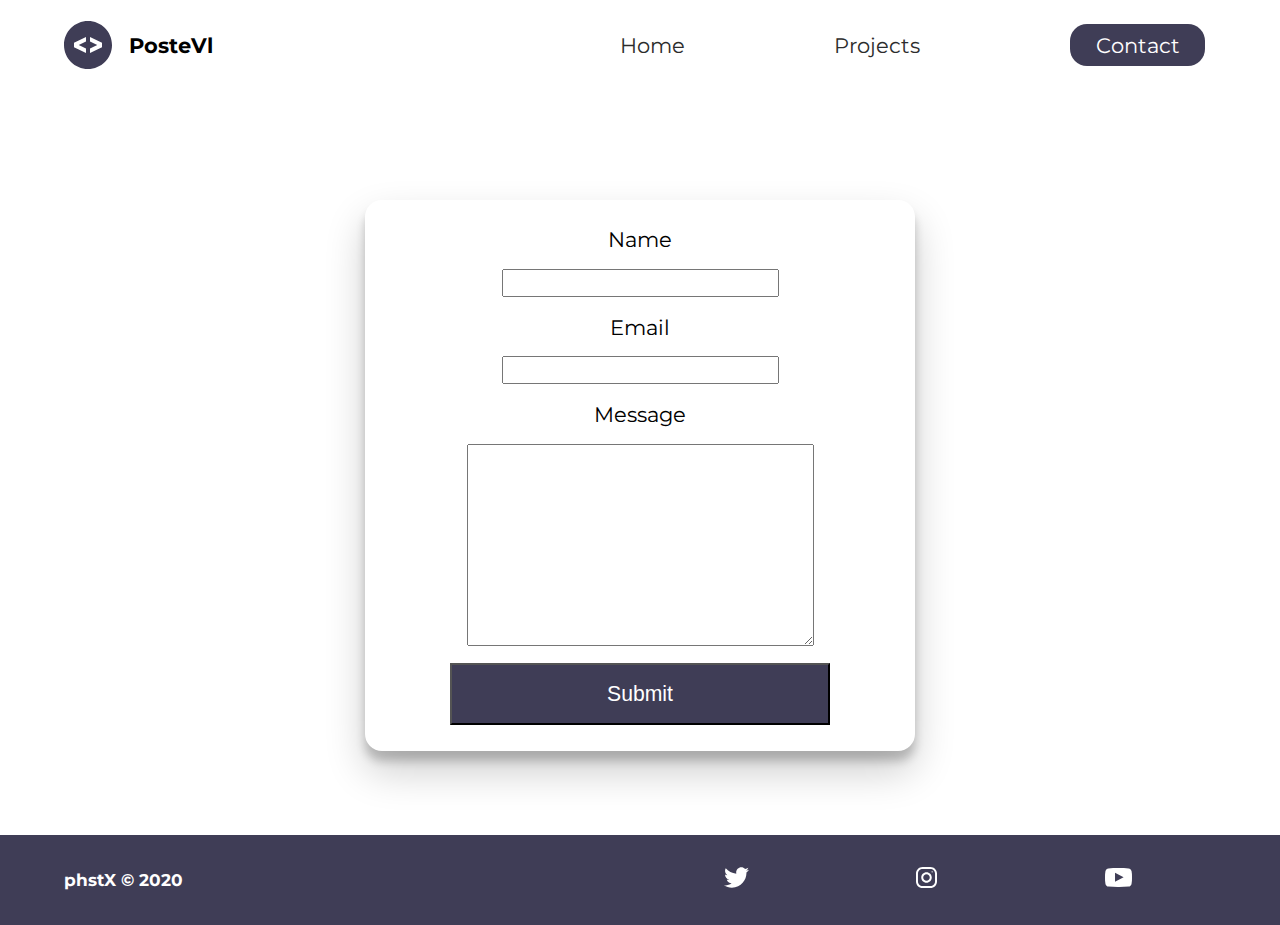
==== contact/index.html @ 8942514b "copied icons in subfolders due to render bug" ====
<!DOCTYPE html>
<html lang="en">
  <head>
    <meta charset="UTF-8" />
    <meta name="viewport" content="width=device-width, initial-scale=1.0" />
    <meta http-equiv="X-UA-Compatible" content="ie=edge" />
    <meta
      name="description"
      content="Soon-to-be CS graduate with a keen interest in Software Development"
    />
    <meta name="robots" content="index,follow" />
    <link
      href="https://fonts.googleapis.com/css?family=Montserrat:400,500&display=swap"
      rel="stylesheet"
    />
    <link rel="stylesheet" href="../styles/style.css" />
    <title>PosteVl</title>
  </head>
  <body>
    <header class="main-head">
      <nav>
        <div class="logo">
          <img src="../icons/code.svg" alt="logo" />
          <h1>PosteVl</h1>
        </div>
        <ul>
          <li><a href="../index.html">Home</a></li>
          <li><a href="../projects/">Projects</a></li>
          <li><a class="active" href="./index.html">Contact</a></li>
        </ul>
      </nav>
    </header>
    <section class="form-section">
      <form>
        <label for="name">Name</label>
        <input type="text" name="name" id="name" required />
        <label for="email">Email</label>
        <input type="email" name="email" id="email" required />
        <label for="message">Message</label>
        <textarea name="message" id="message" cols="30" rows="10"></textarea>
        <button type="submit">Submit</button>
      </form>
    </section>
    <footer>
      <h4>phstX &copy; 2020</h4>
      <ul>
        <li>
          <a href="#"><img src="twitter 1.svg" alt="twitter-social"/></a>
        </li>
        <li>
          <a href="#"
            ><img src="instagram 1.svg" alt="instagram-social"
          /></a>
        </li>
        <li>
          <a href="#"
            ><img src="youtube-symbol 1.svg" alt="youtube-social"
          /></a>
        </li>
      </ul>
    </footer>
  </body>
</html>
---- styles/style.css ----
/* Global Styles */
* {
  margin: 0;
  padding: 0;
  -webkit-box-sizing: border-box;
          box-sizing: border-box;
}

html {
  font-size: 62.5%;
}

body {
  font-family: "Montserrat", sans-serif;
}

h1 {
  font-size: 2.5rem;
}

li,
button,
label,
input,
a,
p {
  font-size: 2.5rem;
}

h2 {
  font-size: 4rem;
}

h3 {
  font-size: 2.5rem;
}

h4,
h5 {
  font-size: 2rem;
}

ul {
  list-style: none;
}

a {
  text-decoration: none;
  color: #2c2c2c;
}

.main-head {
  width: 95%;
  margin: 0 0 0 auto;
}

nav {
  display: -webkit-box;
  display: -ms-flexbox;
  display: flex;
  -webkit-box-pack: justify;
      -ms-flex-pack: justify;
          justify-content: space-between;
  -webkit-box-align: center;
      -ms-flex-align: center;
          align-items: center;
  -webkit-box-orient: horizontal;
  -webkit-box-direction: normal;
      -ms-flex-direction: row;
          flex-direction: row;
  min-height: 10vh;
  width: 60%;
  -ms-flex-wrap: wrap;
      flex-wrap: wrap;
}

nav .logo {
  display: -webkit-box;
  display: -ms-flexbox;
  display: flex;
  -webkit-box-pack: start;
      -ms-flex-pack: start;
          justify-content: flex-start;
  -webkit-box-align: center;
      -ms-flex-align: center;
          align-items: center;
  -webkit-box-orient: horizontal;
  -webkit-box-direction: normal;
      -ms-flex-direction: row;
          flex-direction: row;
  -webkit-box-flex: 1;
      -ms-flex: 1 1 10rem;
          flex: 1 1 10rem;
}

nav .logo h1 {
  margin: 2rem;
}

nav ul {
  display: -webkit-box;
  display: -ms-flexbox;
  display: flex;
  -ms-flex-pack: distribute;
      justify-content: space-around;
  -webkit-box-align: center;
      -ms-flex-align: center;
          align-items: center;
  -webkit-box-orient: horizontal;
  -webkit-box-direction: normal;
      -ms-flex-direction: row;
          flex-direction: row;
  -webkit-box-flex: 1;
      -ms-flex: 1 1 40rem;
          flex: 1 1 40rem;
}

.intro {
  min-height: 90vh;
  width: 90%;
  margin: auto;
  -ms-flex-wrap: wrap;
      flex-wrap: wrap;
  display: -webkit-box;
  display: -ms-flexbox;
  display: flex;
  -webkit-box-pack: justify;
      -ms-flex-pack: justify;
          justify-content: space-between;
  -webkit-box-align: center;
      -ms-flex-align: center;
          align-items: center;
  -webkit-box-orient: horizontal;
  -webkit-box-direction: normal;
      -ms-flex-direction: row;
          flex-direction: row;
}

.intro h2 {
  font-size: 8rem;
  padding-top: 2rem;
  background: -webkit-gradient(linear, left top, right top, from(#a151e0), to(#ff8787));
  background: linear-gradient(left, #a151e0, #ff8787);
  background-clip: text;
  -webkit-text-fill-color: transparent;
  display: inline-block;
}

.intro h3 {
  font-size: 6rem;
  padding: 2rem 0rem;
}

.intro p {
  padding-top: 2rem;
  color: #2c2c2c;
}

.splash {
  position: absolute;
  top: 0%;
  right: 0%;
  height: 100%;
  z-index: -1;
}

.intro-social {
  margin-top: 4rem;
}

.intro-social a {
  margin-right: 5rem;
}

.active {
  background: #3F3D56;
  color: white;
  padding: 1rem 3rem;
  border-radius: 2rem;
}

.intro-text,
.intro-images {
  -webkit-box-flex: 1;
      -ms-flex: 1 1 40rem;
          flex: 1 1 40rem;
}

#plant-left {
  -webkit-animation: plant 1.5s ease infinite alternate;
          animation: plant 1.5s ease infinite alternate;
}

#plant-right {
  -webkit-animation: plant 1.5s ease infinite alternate 0.5s;
          animation: plant 1.5s ease infinite alternate 0.5s;
}

#me {
  -webkit-animation: me 1s ease infinite alternate;
          animation: me 1s ease infinite alternate;
  -webkit-transform-origin: bottom;
          transform-origin: bottom;
}

#clock-arrow {
  -webkit-animation: clock 1.5s infinite linear;
          animation: clock 1.5s infinite linear;
  transform-box: fill-box;
  -webkit-transform-origin: bottom;
          transform-origin: bottom;
}

@-webkit-keyframes me {
  from {
    -webkit-transform: rotateZ(-5deg);
            transform: rotateZ(-5deg);
  }
  to {
    -webkit-transform: rotateZ(5deg);
            transform: rotateZ(5deg);
  }
}

@keyframes me {
  from {
    -webkit-transform: rotateZ(-5deg);
            transform: rotateZ(-5deg);
  }
  to {
    -webkit-transform: rotateZ(5deg);
            transform: rotateZ(5deg);
  }
}

@-webkit-keyframes plant {
  from {
    -webkit-transform: translateY(0%);
            transform: translateY(0%);
  }
  to {
    -webkit-transform: translateY(-30%);
            transform: translateY(-30%);
  }
}

@keyframes plant {
  from {
    -webkit-transform: translateY(0%);
            transform: translateY(0%);
  }
  to {
    -webkit-transform: translateY(-30%);
            transform: translateY(-30%);
  }
}

@-webkit-keyframes clock {
  from {
    -webkit-transform: rotateZ(0deg);
            transform: rotateZ(0deg);
  }
  to {
    -webkit-transform: rotateZ(360deg);
            transform: rotateZ(360deg);
  }
}

@keyframes clock {
  from {
    -webkit-transform: rotateZ(0deg);
            transform: rotateZ(0deg);
  }
  to {
    -webkit-transform: rotateZ(360deg);
            transform: rotateZ(360deg);
  }
}

.projects {
  width: 90%;
  margin: auto;
  min-height: 90vh;
  display: -webkit-box;
  display: -ms-flexbox;
  display: flex;
  -webkit-box-pack: justify;
      -ms-flex-pack: justify;
          justify-content: space-between;
  -webkit-box-align: center;
      -ms-flex-align: center;
          align-items: center;
  -webkit-box-orient: horizontal;
  -webkit-box-direction: normal;
      -ms-flex-direction: row;
          flex-direction: row;
  text-align: center;
  -ms-flex-wrap: wrap;
      flex-wrap: wrap;
}

.projects h2 {
  margin: 5rem;
}

.myprojects {
  -webkit-box-flex: 1;
      -ms-flex: 1 1 40rem;
          flex: 1 1 40rem;
}

.form-section {
  min-height: 80vh;
  display: -webkit-box;
  display: -ms-flexbox;
  display: flex;
  -webkit-box-pack: center;
      -ms-flex-pack: center;
          justify-content: center;
  -webkit-box-align: center;
      -ms-flex-align: center;
          align-items: center;
  -webkit-box-orient: horizontal;
  -webkit-box-direction: normal;
      -ms-flex-direction: row;
          flex-direction: row;
  margin-top: 3rem;
}

.form-section form {
  padding: 3rem 10rem;
  -webkit-box-shadow: 0px 10px 10px rgba(0, 0, 0, 0.2), 0px 20px 40px rgba(0, 0, 0, 0.2);
          box-shadow: 0px 10px 10px rgba(0, 0, 0, 0.2), 0px 20px 40px rgba(0, 0, 0, 0.2);
  display: -webkit-box;
  display: -ms-flexbox;
  display: flex;
  -webkit-box-pack: center;
      -ms-flex-pack: center;
          justify-content: center;
  -webkit-box-align: center;
      -ms-flex-align: center;
          align-items: center;
  -webkit-box-orient: vertical;
  -webkit-box-direction: normal;
      -ms-flex-direction: column;
          flex-direction: column;
  border-radius: 2rem;
}

.form-section form input,
.form-section form textarea {
  margin: 2rem;
}

.form-section form input:focus,
.form-section form textarea:focus {
  outline: 2px solid black;
}

.form-section form textarea {
  font-family: "Montserrat", sans-serif;
  font-size: 2rem;
}

.form-section form button {
  width: 100%;
  padding: 2rem;
  background: #3F3D56;
  color: white;
}

.form-section form button:focus {
  background: #3F3D56;
}

footer {
  background: #3F3D56;
  color: white;
  min-height: 10vh;
  padding: 0% 5%;
  display: -webkit-box;
  display: -ms-flexbox;
  display: flex;
  -webkit-box-pack: start;
      -ms-flex-pack: start;
          justify-content: flex-start;
  -webkit-box-align: center;
      -ms-flex-align: center;
          align-items: center;
  -webkit-box-orient: horizontal;
  -webkit-box-direction: normal;
      -ms-flex-direction: row;
          flex-direction: row;
}

footer ul {
  -webkit-box-flex: 1;
      -ms-flex: 1 1 40rem;
          flex: 1 1 40rem;
  display: -webkit-box;
  display: -ms-flexbox;
  display: flex;
  -ms-flex-pack: distribute;
      justify-content: space-around;
  -webkit-box-align: center;
      -ms-flex-align: center;
          align-items: center;
  -webkit-box-orient: horizontal;
  -webkit-box-direction: normal;
      -ms-flex-direction: row;
          flex-direction: row;
}

footer h4 {
  -webkit-box-flex: 1;
      -ms-flex: 1 1 40rem;
          flex: 1 1 40rem;
}

@media screen and (max-width: 1332px) {
  html {
    font-size: 53%;
  }
  .splash {
    display: none;
  }
  svg {
    width: 80%;
  }
  nav {
    width: 100%;
  }
}

@media screen and (max-width: 754px) {
  html {
    font-size: 45%;
  }
  svg {
    height: 60%;
  }
  .main-head {
    width: 100%;
  }
  nav .logo {
    display: -webkit-box;
    display: -ms-flexbox;
    display: flex;
    -webkit-box-pack: center;
        -ms-flex-pack: center;
            justify-content: center;
    -webkit-box-align: center;
        -ms-flex-align: center;
            align-items: center;
    -webkit-box-orient: vertical;
    -webkit-box-direction: normal;
        -ms-flex-direction: column;
            flex-direction: column;
    -webkit-box-flex: 1;
        -ms-flex: 1 1 20rem;
            flex: 1 1 20rem;
    margin-top: 2rem;
  }
  nav ul {
    -webkit-box-flex: 1;
        -ms-flex: 1 1 60rem;
            flex: 1 1 60rem;
    margin: 2rem 0rem;
  }
  .intro-text {
    margin-top: 5rem;
    text-align: center;
  }
  .intro-images {
    text-align: center;
  }
  .intro-social {
    display: -webkit-box;
    display: -ms-flexbox;
    display: flex;
    -webkit-box-pack: center;
        -ms-flex-pack: center;
            justify-content: center;
    -webkit-box-align: center;
        -ms-flex-align: center;
            align-items: center;
    -webkit-box-orient: horizontal;
    -webkit-box-direction: normal;
        -ms-flex-direction: row;
            flex-direction: row;
  }
  .intro-social a {
    margin: 2rem;
  }
  .myprojects {
    -webkit-box-flex: 1;
        -ms-flex: 1 1 50rem;
            flex: 1 1 50rem;
  }
  .myprojects img {
    width: 100%;
    height: 100%;
  }
  form {
    padding: 0rem;
    width: 100%;
  }
}
/*# sourceMappingURL=style.css.map */
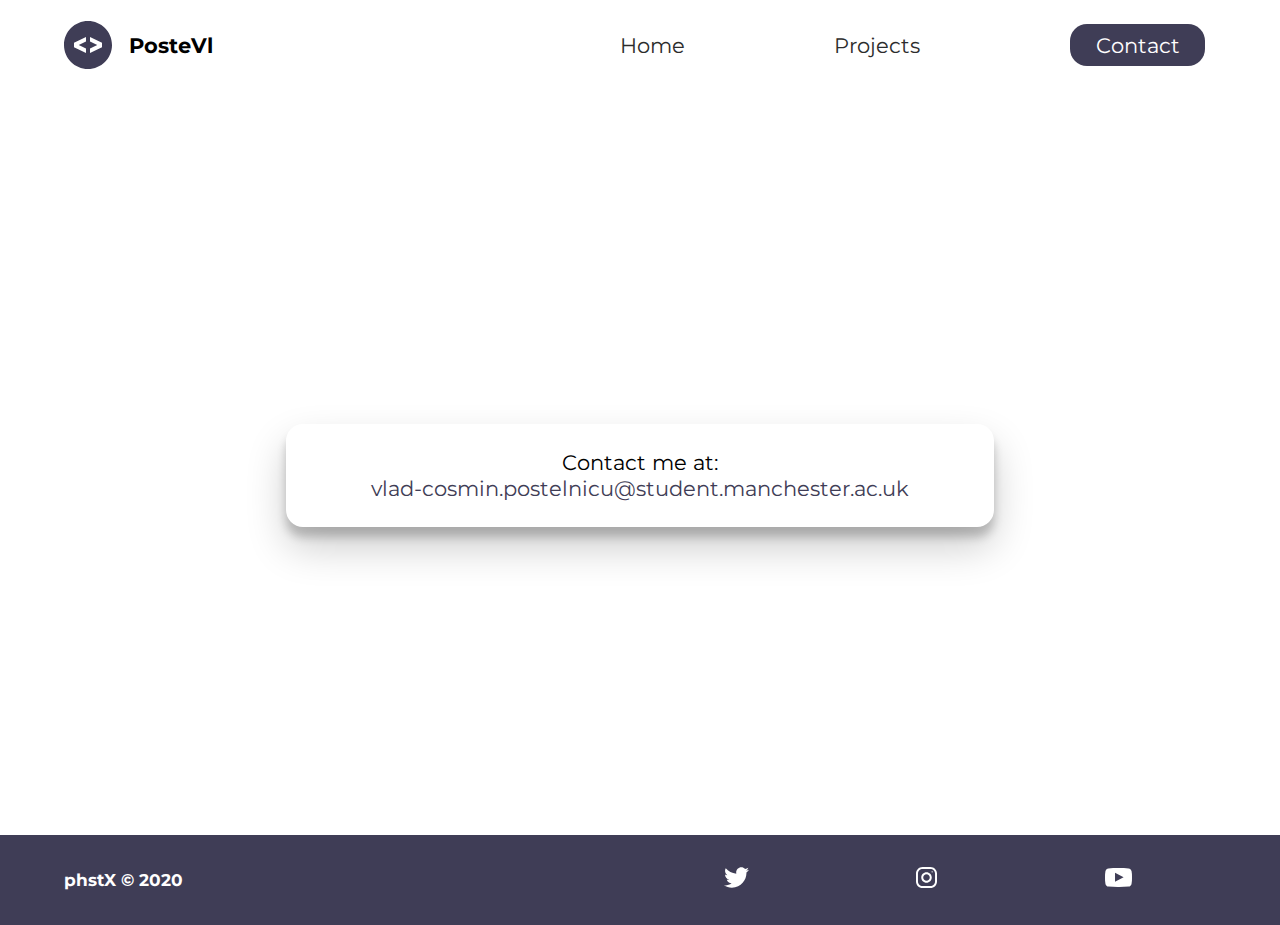
==== commit b262333a: "added mail to contact" ====
--- a/contact/index.html
+++ b/contact/index.html
@@ -30,31 +30,30 @@
         </ul>
       </nav>
     </header>
-    <section class="form-section">
-      <form>
-        <label for="name">Name</label>
-        <input type="text" name="name" id="name" required />
-        <label for="email">Email</label>
-        <input type="email" name="email" id="email" required />
-        <label for="message">Message</label>
-        <textarea name="message" id="message" cols="30" rows="10"></textarea>
-        <button type="submit">Submit</button>
-      </form>
+    <section class="contact-div">
+      <div>
+        <label for="name">Contact me at:</label>
+        <a id="popout-a" href="mailto: vlad-cosmin.postelnicu@student.manchester.ac.uk"
+          >vlad-cosmin.postelnicu@student.manchester.ac.uk</a
+        >
+      </div>
     </section>
     <footer>
       <h4>phstX &copy; 2020</h4>
       <ul>
         <li>
-          <a href="#"><img src="twitter 1.svg" alt="twitter-social"/></a>
-        </li>
-        <li>
           <a href="#"
-            ><img src="instagram 1.svg" alt="instagram-social"
+            ><img src="../icons/twitter 1.svg" alt="twitter-social"
           /></a>
         </li>
         <li>
           <a href="#"
-            ><img src="youtube-symbol 1.svg" alt="youtube-social"
+            ><img src="../icons/instagram 1.svg" alt="instagram-social"
+          /></a>
+        </li>
+        <li>
+          <a href="#"
+            ><img src="../icons/youtube-symbol 1.svg" alt="youtube-social"
           /></a>
         </li>
       </ul>
--- a/styles/style.css
+++ b/styles/style.css
@@ -1,4 +1,9 @@
 /* Global Styles */
+:root {
+  --mainColor: #3F3D56;
+  --posteetColor:#b5975e;
+  --phoneColor: #000;
+}
 * {
   margin: 0;
   padding: 0;
@@ -309,7 +314,7 @@
           flex: 1 1 40rem;
 }
 
-.form-section {
+.contact-div {
   min-height: 80vh;
   display: -webkit-box;
   display: -ms-flexbox;
@@ -327,7 +332,7 @@
   margin-top: 3rem;
 }
 
-.form-section form {
+.contact-div div {
   padding: 3rem 10rem;
   -webkit-box-shadow: 0px 10px 10px rgba(0, 0, 0, 0.2), 0px 20px 40px rgba(0, 0, 0, 0.2);
           box-shadow: 0px 10px 10px rgba(0, 0, 0, 0.2), 0px 20px 40px rgba(0, 0, 0, 0.2);
@@ -347,30 +352,68 @@
   border-radius: 2rem;
 }
 
-.form-section form input,
-.form-section form textarea {
-  margin: 2rem;
-}
-
-.form-section form input:focus,
-.form-section form textarea:focus {
-  outline: 2px solid black;
-}
-
-.form-section form textarea {
-  font-family: "Montserrat", sans-serif;
-  font-size: 2rem;
-}
-
-.form-section form button {
-  width: 100%;
-  padding: 2rem;
-  background: #3F3D56;
-  color: white;
-}
-
-.form-section form button:focus {
-  background: #3F3D56;
+/*=============================================== anchor tags styling ===================================================*/
+#popout-a {
+  color: var(--mainColor);
+  text-decoration: none;
+}
+
+#popout-a:hover {
+  color: transparent;
+  -webkit-text-stroke: 2px var(--mainColor);
+}
+
+@supports not(-webkit-text-stroke: 2px red) {
+  #popout-a:hover {
+    text-shadow:
+      3px 3px 0 var(--mainColor),
+      -1px -1px 0 var(--mainColor),
+      1px -1px 0 var(--mainColor),
+      -1px 1px 0 var(--mainColor),
+      1px 1px 0 var(--mainColor);
+  }
+}
+
+#popout-a-posteet {
+  color: var(--posteetColor);
+  text-decoration: none;
+}
+
+#popout-a-posteet:hover {
+  color: transparent;
+  -webkit-text-stroke: 2px var(--posteetColor);
+}
+
+@supports not(-webkit-text-stroke: 2px red) {
+  #popout-a-posteet:hover {
+    text-shadow:
+      3px 3px 0 var(--posteetColor),
+      -1px -1px 0 var(--posteetColor),
+      1px -1px 0 var(--posteetColor),
+      -1px 1px 0 var(--posteetColor),
+      1px 1px 0 var(--posteetColor);
+  }
+}
+
+#popout-a-phone {
+  color: var(--phoneColor);
+  text-decoration: none;
+}
+
+#popout-a-phone:hover {
+  color: transparent;
+  -webkit-text-stroke: 2px var(--phoneColor);
+}
+
+@supports not(-webkit-text-stroke: 2px red) {
+  #popout-a-phone:hover {
+    text-shadow:
+      3px 3px 0 var(--phoneColor),
+      -1px -1px 0 var(--phoneColor),
+      1px -1px 0 var(--phoneColor),
+      -1px 1px 0 var(--phoneColor),
+      1px 1px 0 var(--phoneColor);
+  }
 }
 
 footer {
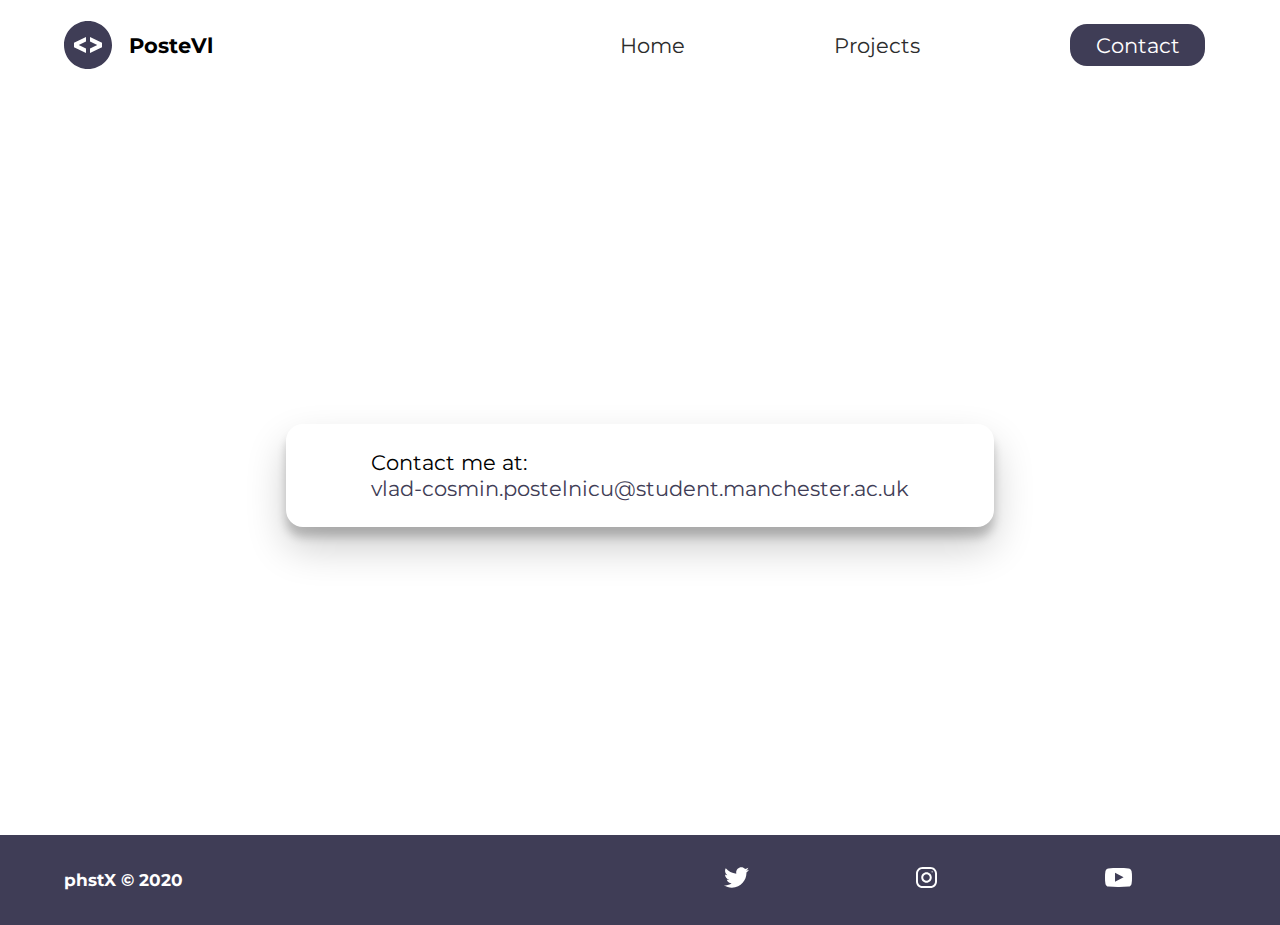
==== commit bc50b1a1: "fix render bug" ====
--- a/contact/index.html
+++ b/contact/index.html
@@ -30,14 +30,17 @@
         </ul>
       </nav>
     </header>
-    <section class="contact-div">
-      <div>
-        <label for="name">Contact me at:</label>
-        <a id="popout-a" href="mailto: vlad-cosmin.postelnicu@student.manchester.ac.uk"
-          >vlad-cosmin.postelnicu@student.manchester.ac.uk</a
-        >
-      </div>
+    <section class="form-section">
+      <form>
+        <div>
+          <label for="name">Contact me at:</label> </br>
+          <a id="popout-a" href="mailto: vlad-cosmin.postelnicu@student.manchester.ac.uk"
+            >vlad-cosmin.postelnicu@student.manchester.ac.uk</a
+          >
+        </div>
+      </form>
     </section>
+      
     <footer>
       <h4>phstX &copy; 2020</h4>
       <ul>
--- a/styles/style.css
+++ b/styles/style.css
@@ -313,8 +313,7 @@
       -ms-flex: 1 1 40rem;
           flex: 1 1 40rem;
 }
-
-.contact-div {
+.form-section {
   min-height: 80vh;
   display: -webkit-box;
   display: -ms-flexbox;
@@ -332,7 +331,7 @@
   margin-top: 3rem;
 }
 
-.contact-div div {
+.form-section form {
   padding: 3rem 10rem;
   -webkit-box-shadow: 0px 10px 10px rgba(0, 0, 0, 0.2), 0px 20px 40px rgba(0, 0, 0, 0.2);
           box-shadow: 0px 10px 10px rgba(0, 0, 0, 0.2), 0px 20px 40px rgba(0, 0, 0, 0.2);
@@ -351,6 +350,33 @@
           flex-direction: column;
   border-radius: 2rem;
 }
+
+.form-section form input,
+.form-section form textarea {
+  margin: 2rem;
+}
+
+.form-section form input:focus,
+.form-section form textarea:focus {
+  outline: 2px solid black;
+}
+
+.form-section form textarea {
+  font-family: "Montserrat", sans-serif;
+  font-size: 2rem;
+}
+
+.form-section form button {
+  width: 100%;
+  padding: 2rem;
+  background: #154353;
+  color: white;
+}
+
+.form-section form button:focus {
+  background: #33696b;
+}
+
 
 /*=============================================== anchor tags styling ===================================================*/
 #popout-a {
@@ -415,7 +441,7 @@
       1px 1px 0 var(--phoneColor);
   }
 }
-
+/* ===================================================================================================================*/
 footer {
   background: #3F3D56;
   color: white;
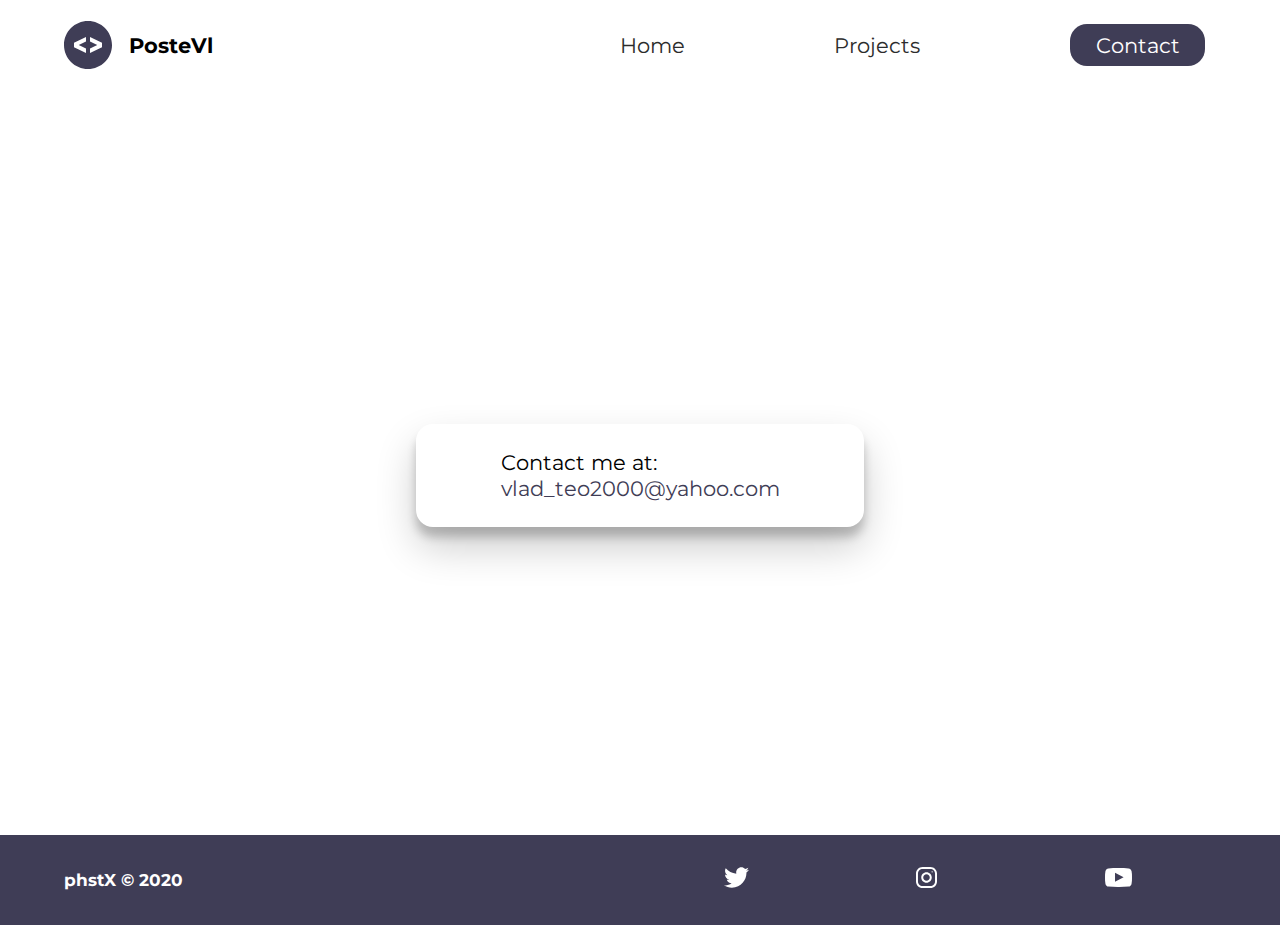
==== commit 97a43e57: "added mail to contact" ====
--- a/contact/index.html
+++ b/contact/index.html
@@ -34,8 +34,8 @@
       <form>
         <div>
           <label for="name">Contact me at:</label> </br>
-          <a id="popout-a" href="mailto: vlad-cosmin.postelnicu@student.manchester.ac.uk"
-            >vlad-cosmin.postelnicu@student.manchester.ac.uk</a
+          <a id="popout-a" href="mailto: vlad_teo2000@yahoo.com"
+            >vlad_teo2000@yahoo.com</a
           >
         </div>
       </form>
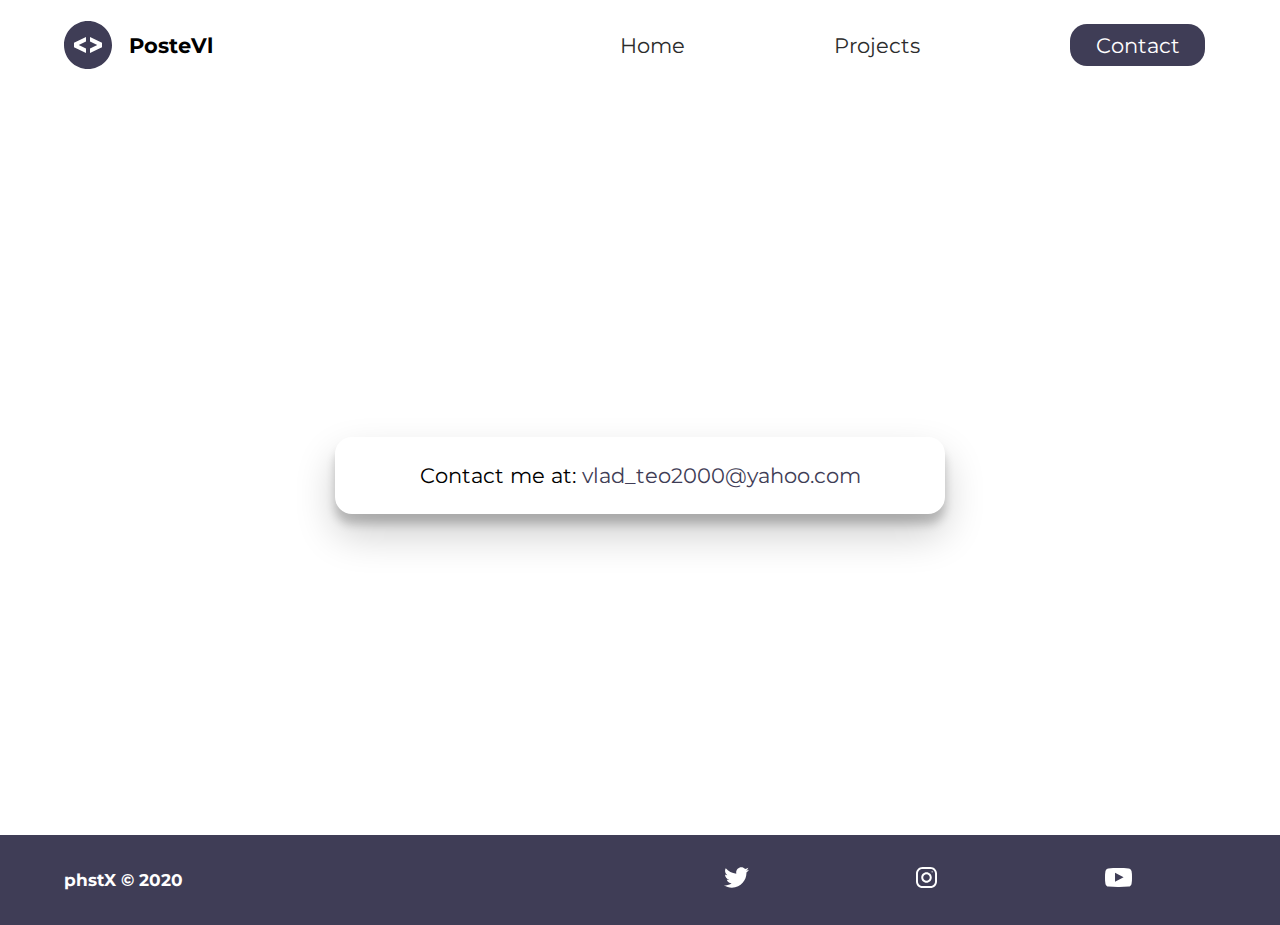
==== commit 58a9c443: "fix render bugs" ====
--- a/contact/index.html
+++ b/contact/index.html
@@ -33,14 +33,16 @@
     <section class="form-section">
       <form>
         <div>
-          <label for="name">Contact me at:</label> </br>
-          <a id="popout-a" href="mailto: vlad_teo2000@yahoo.com"
-            >vlad_teo2000@yahoo.com</a
+          <label for="name"
+            >Contact me at:
+            <a id="popout-a" href="mailto: vlad_teo2000@yahoo.com"
+              >vlad_teo2000@yahoo.com</a
+            ></label
           >
         </div>
       </form>
     </section>
-      
+
     <footer>
       <h4>phstX &copy; 2020</h4>
       <ul>
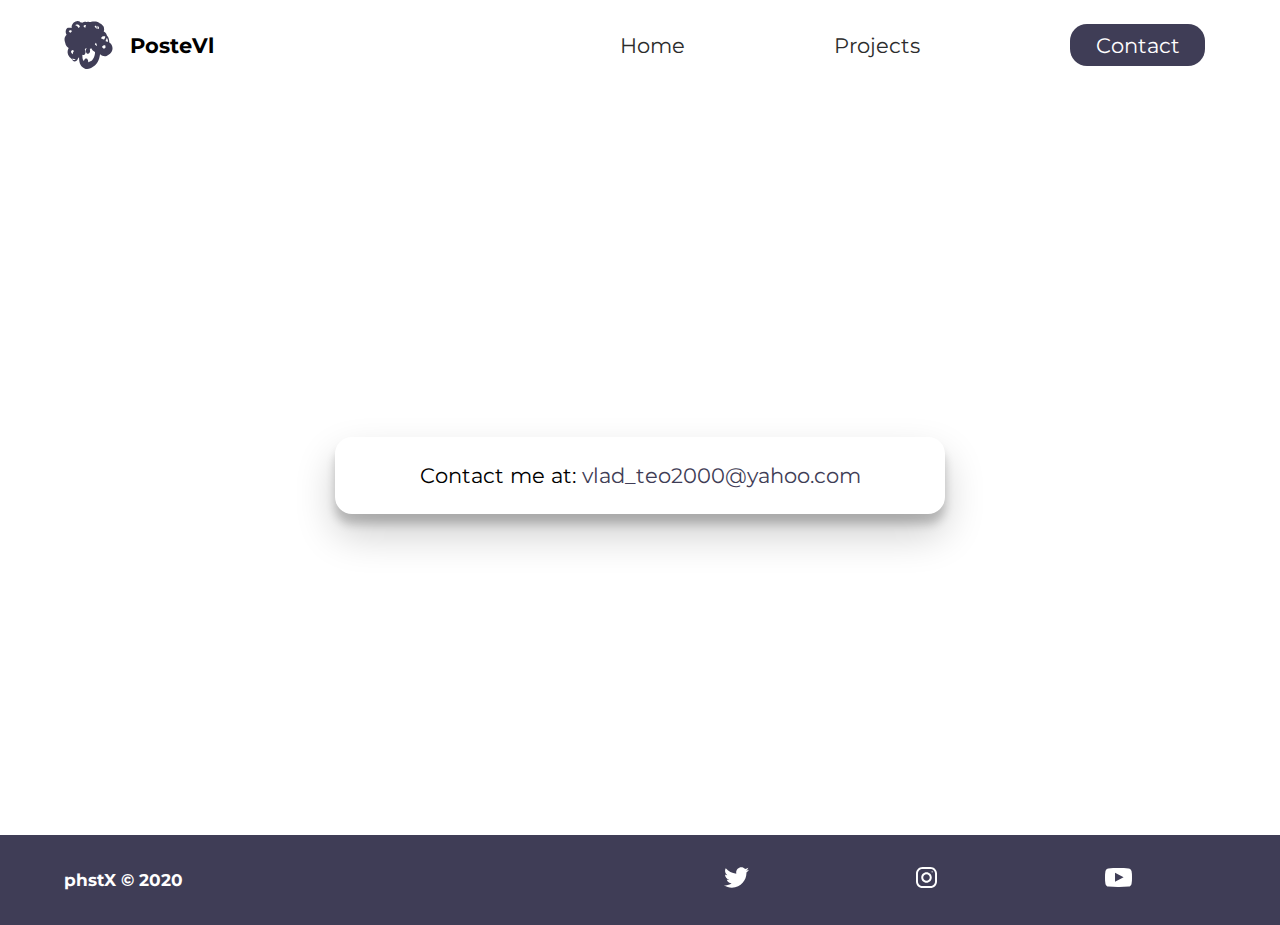
==== commit 34ab640c: "add me icon" ====
--- a/contact/index.html
+++ b/contact/index.html
@@ -20,7 +20,7 @@
     <header class="main-head">
       <nav>
         <div class="logo">
-          <img src="../icons/code.svg" alt="logo" />
+          <img src="../icons/code-me.svg" alt="logo" />
           <h1>PosteVl</h1>
         </div>
         <ul>
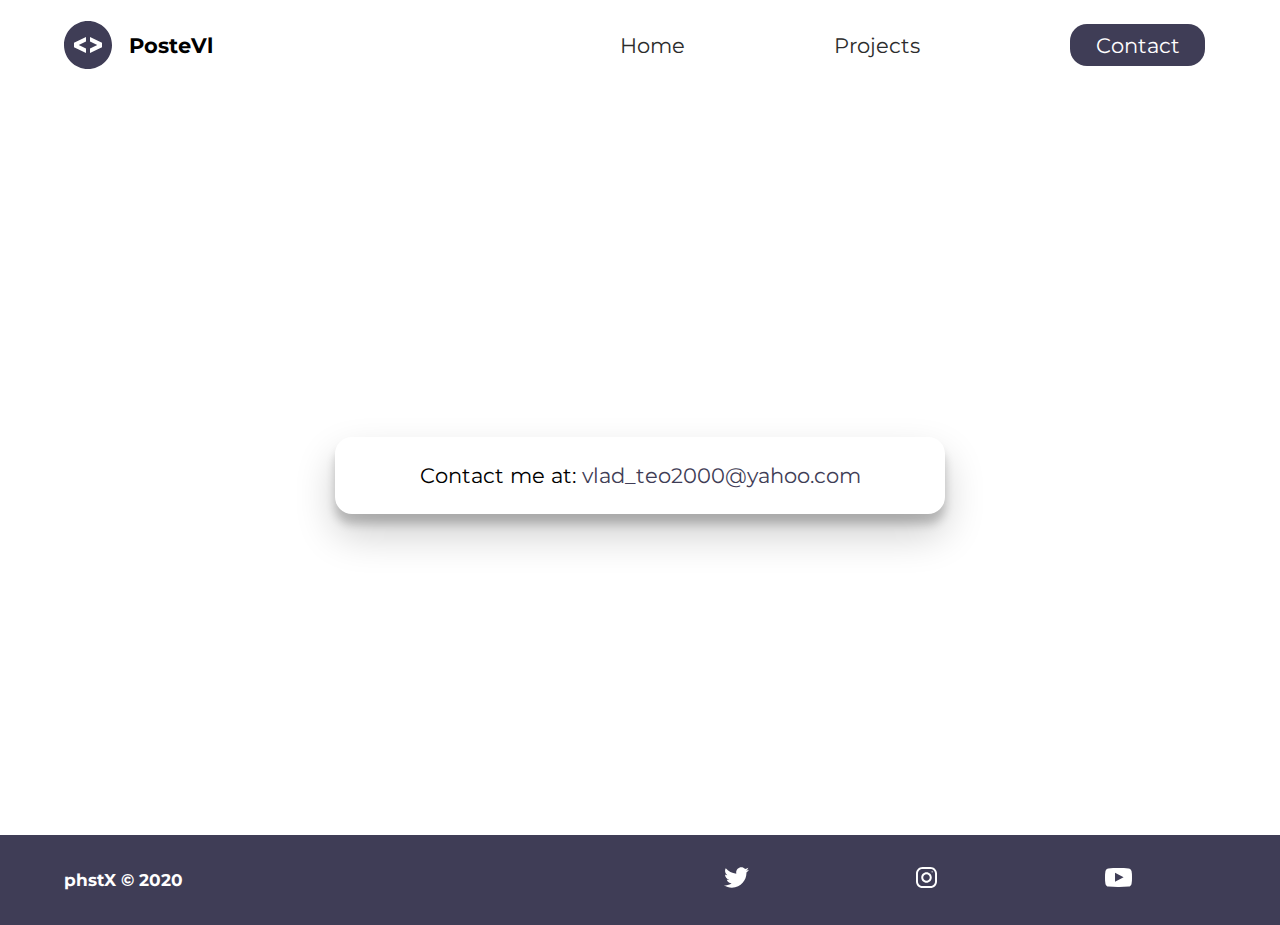
==== commit ffa2317a: "redo icons" ====
--- a/contact/index.html
+++ b/contact/index.html
@@ -20,7 +20,7 @@
     <header class="main-head">
       <nav>
         <div class="logo">
-          <img src="../icons/code-me.svg" alt="logo" />
+          <img src="../icons/code.svg" alt="logo" />
           <h1>PosteVl</h1>
         </div>
         <ul>
